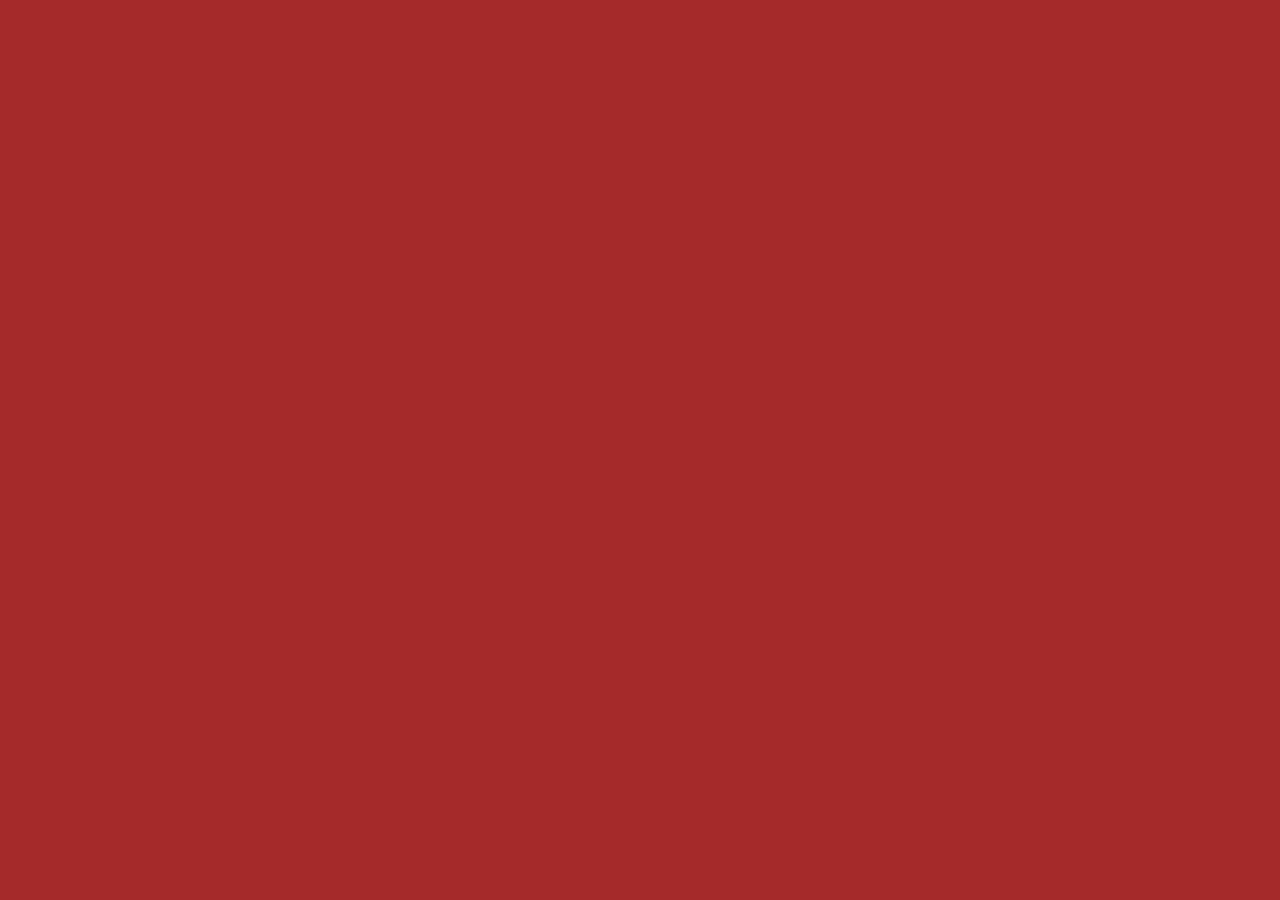
==== index.html @ 854b7b89 "first commit" ====
<!DOCTYPE html>
<html lang="en">
<head>
    <meta charset="UTF-8">
    <meta http-equiv="X-UA-Compatible" content="IE=edge">
    <meta name="viewport" content="width=device-width, initial-scale=1.0">
    <link rel="stylesheet" href="./css/style.css">
    <title>Document</title>
</head>
<body>
    <header>

    </header>
    <main>

    </main>
    <footer>
        
    </footer>
</body>
</html>
---- css/style.css ----
*{
    margin: 0;
    padding:0;
    box-sizing:border-box;
}

body{
    background-color: brown;
}
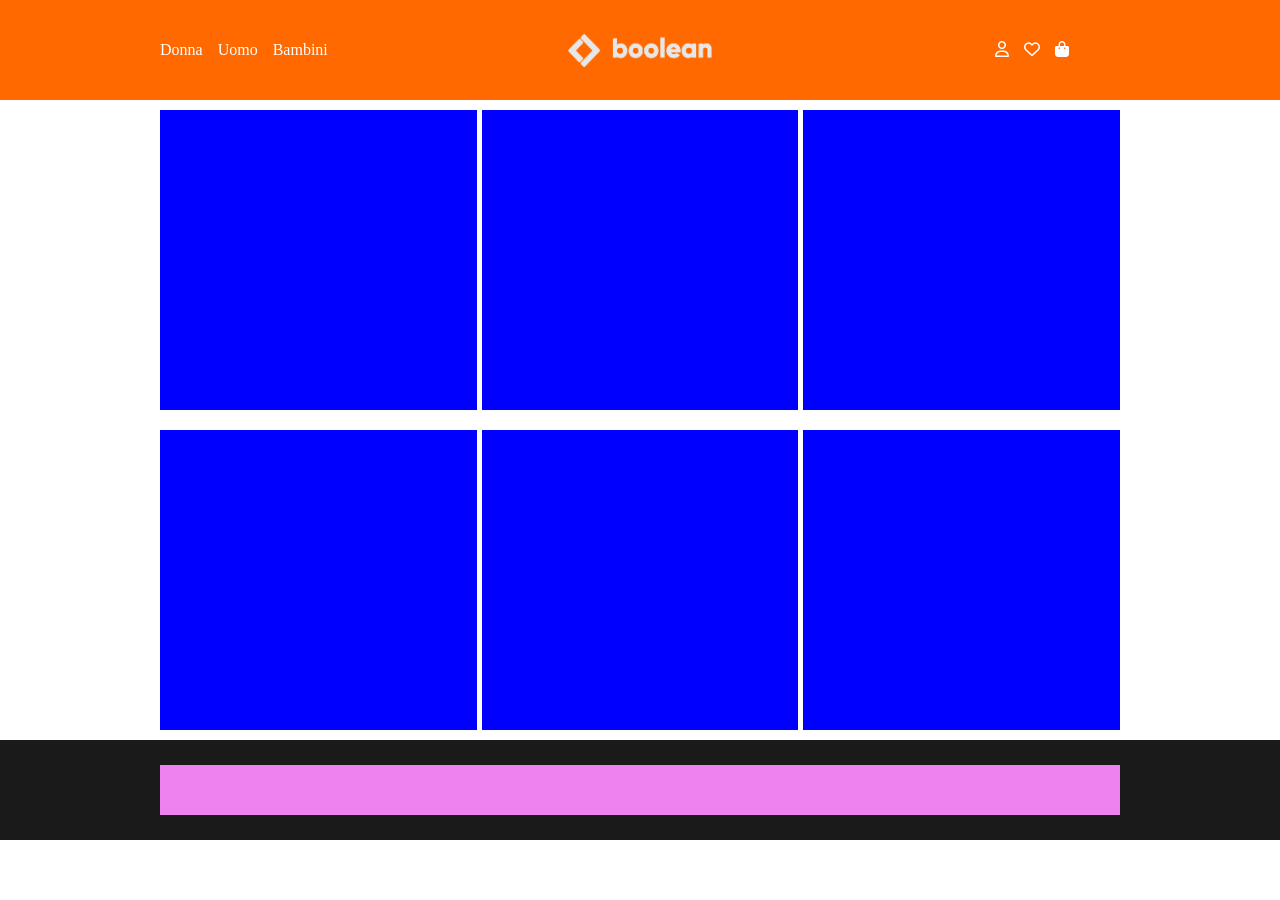
==== commit fefb0125: "structur done" ====
--- a/index.html
+++ b/index.html
@@ -5,17 +5,83 @@
     <meta http-equiv="X-UA-Compatible" content="IE=edge">
     <meta name="viewport" content="width=device-width, initial-scale=1.0">
     <link rel="stylesheet" href="./css/style.css">
+    <link rel="stylesheet" href="https://cdnjs.cloudflare.com/ajax/libs/font-awesome/6.2.0/css/all.min.css" integrity="sha512-xh6O/CkQoPOWDdYTDqeRdPCVd1SpvCA9XXcUnZS2FmJNp1coAFzvtCN9BmamE+4aHK8yyUHUSCcJHgXloTyT2A==" crossorigin="anonymous" referrerpolicy="no-referrer" />
     <title>Document</title>
 </head>
 <body>
     <header>
+        <div class="background_header">
+            <div class="container_header">
+                <div class="row_header">
+                    <div class="column_header25 ">
+                        <div class="content_header"> 
+                            <ul>
+                                <li> <a href="#">Donna</a></li>
+                                <li> <a href="#">Uomo</a></li>
+                                <li> <a href="#">Bambini</a></li>
+                            </ul>
+                        </div>
+                    </div>
+                    <div class="column_header50 ">
+                        <div class="content_header_img">
+                            <img src="./img/boolean-logo.png" alt="logo">
+                        </div>
+                    </div>
+                    <div class="column_header25 ">
+                        <div class="content_header">
+                            <ul class="icon">
+                                <li> <a href="#"><i class="fa-regular fa-user"></i></a></li>
+                                <li> <a href="#"><i class="fa-regular fa-heart"></i></a></li>
+                                <li> <a href="#"><i class="fa-solid fa-bag-shopping"></i></a></li>
+                            </ul>
+                        </div>
 
+                    </div>
+                </div>
+            </div>
+        </div>
     </header>
     <main>
+        <div class="principal_cont_ma">
+            <div class="container_ma">
+                <div class="row_ma">
+                    <div class="column_ma background_blue">
+                        <div class="content_ma"></div>
+                    </div>
+                    <div class="column_ma background_blue">
+                        <div class="content_ma"></div>
+                    </div>
+                    <div class="column_ma background_blue">
+                        <div class="content_ma"></div>
+                    </div>
+                </div>
+            </div>
+            <div class="container_ma">
+                <div class="row_ma">
+                    <div class="column_ma background_blue">
+                        <div class="content_ma"></div>
+                    </div>
+                    <div class="column_ma background_blue">
+                        <div class="content_ma"></div>
+                    </div>
+                    <div class="column_ma background_blue">
+                        <div class="content_ma"></div>
+                    </div>
+                </div>
+            </div>
 
+        </div>
     </main>
     <footer>
-        
+        <div class="background_footer">
+            <div class="container_footer">
+                <div class="row_footer">
+                    <div class="column_footer background_violet"></div>
+                    <div class="column_footer background_violet"></div>
+                </div>
+            </div>
+
+        </div>
     </footer>
 </body>
 </html>
--- a/css/style.css
+++ b/css/style.css
@@ -3,7 +3,131 @@
     padding:0;
     box-sizing:border-box;
 }
+/* test background  */
+.background_pink{
+    background-color: pink;
+}
 
-body{
-    background-color: brown;
+.background_blue{
+    background-color: blue;
+}
+
+.background_violet{
+    background-color: violet;
+}
+
+/* background */
+
+.background_header{
+    background-color: #ff6900;
+    height: 100px;
+    width: 100%;
+    display: flex;
+    align-items: center;
+
+}
+
+.background_footer{
+    background-color: #1a1a1a;
+    height: 100px;
+    width: 100%;
+    display: flex;
+    align-items: center;
+}
+.background_red{
+    background-color: #ff0000;
+}
+.background_green{
+    background-color:#008000 ;
+}
+
+/* header */
+
+.container_header{
+    width: 75%;
+    margin: 0 auto;
+
+}
+
+.row_header{
+    width: 100%;
+    display: flex;
+    
+}
+
+.column_header25{
+    width: 25%;
+    display: flex;
+    align-items: center;
+    
+}
+
+.column_header50{
+    width: 50%;
+}
+
+
+
+.content_header ul{
+     list-style: none;  
+     display: flex;
+}
+
+.content_header li{
+    margin-right: 15px;
+}
+
+
+.content_header a{
+    text-decoration: none;
+    color: white;
+}
+
+.content_header_img{
+    text-align: center;
+}
+
+.content_header_img img{
+    width: 30%;
+    margin-top: 5px;
+}
+.icon{
+    margin-left: 115px;
+}
+
+/* main */
+
+.container_ma{
+    width: 75%;
+    margin: 0 auto;
+}
+
+.row_ma{
+    width: 100%;
+    display: flex;
+    justify-content: space-between;
+    
+}
+
+.column_ma{
+    height: 300px;
+    width: 33%;
+    margin: 10px 0;
+}
+
+/* footer */
+
+.container_footer{
+    width: 75%;
+    margin: 0 auto;
+}
+
+.row_footer{
+    width: 100%;
+    display: flex;
+}
+
+.column_footer{
+    height: 50px;
+    width: 50%;
 }
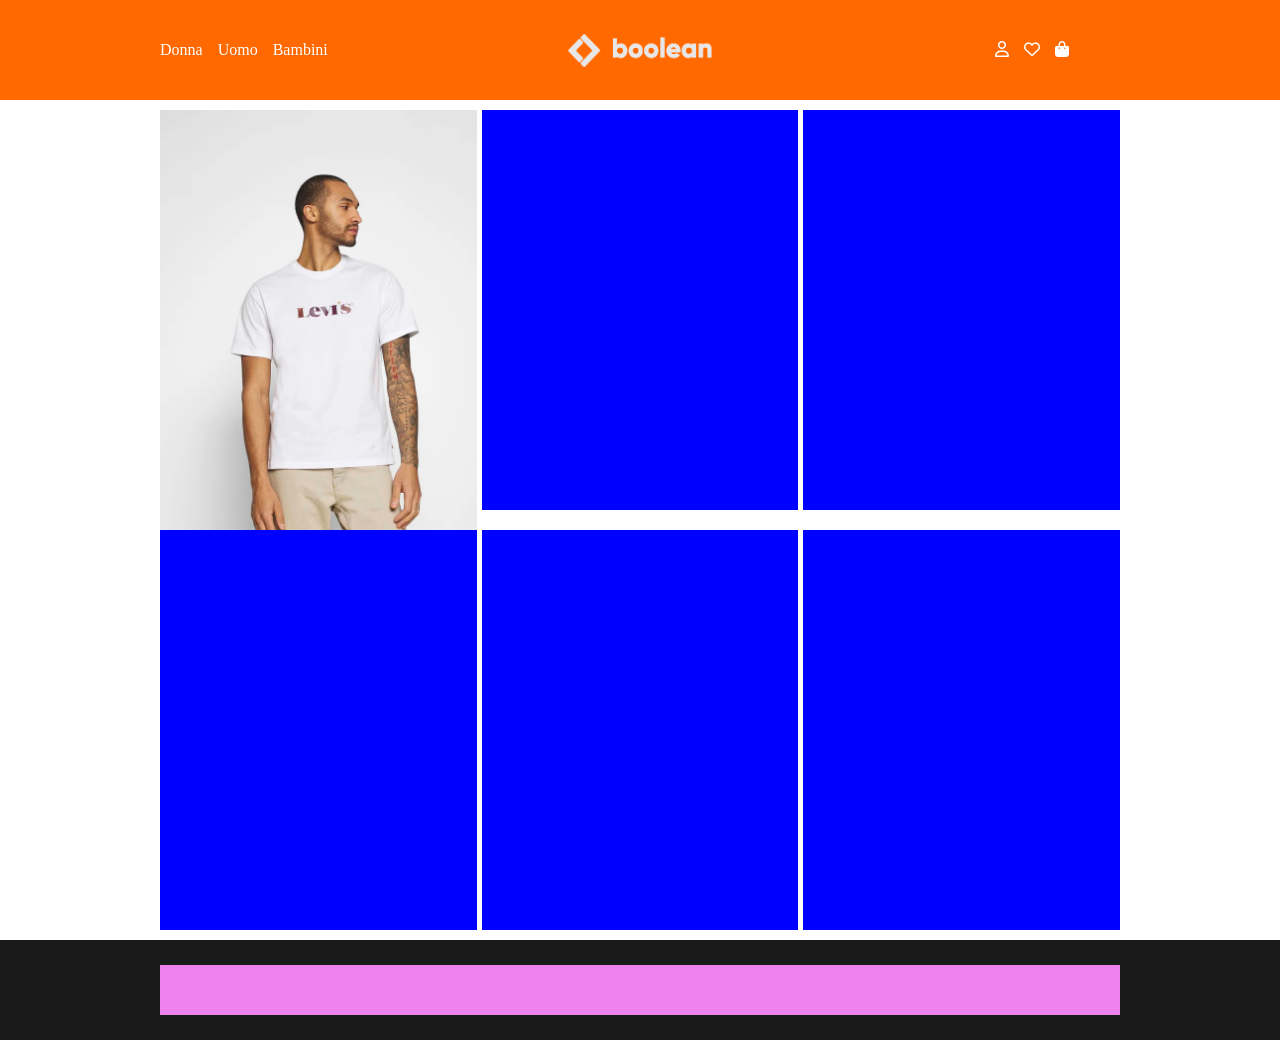
==== commit 89f80d8c: "add img" ====
--- a/index.html
+++ b/index.html
@@ -45,14 +45,18 @@
         <div class="principal_cont_ma">
             <div class="container_ma">
                 <div class="row_ma">
-                    <div class="column_ma background_blue">
-                        <div class="content_ma"></div>
+                    <div class="column_ma">
+                        <div class="content_ma background_blue">
+                            <div class="content_img">
+                                <img src="./img/1.webp" alt="boy1"> 
+                            </div>
+                        </div>
                     </div>
-                    <div class="column_ma background_blue">
-                        <div class="content_ma"></div>
+                    <div class="column_ma">
+                        <div class="content_ma background_blue"></div>
                     </div>
-                    <div class="column_ma background_blue">
-                        <div class="content_ma"></div>
+                    <div class="column_ma">
+                        <div class="content_ma background_blue"></div>
                     </div>
                 </div>
             </div>
--- a/css/style.css
+++ b/css/style.css
@@ -95,7 +95,7 @@
     margin-left: 115px;
 }
 
-/* main */
+/* main structure */
 
 .container_ma{
     width: 75%;
@@ -110,10 +110,22 @@
 }
 
 .column_ma{
-    height: 300px;
     width: 33%;
     margin: 10px 0;
 }
+
+/* main elements  */
+.content_ma{
+    height: 400px;
+}
+
+.content_img img{ 
+    width: 100%;
+
+}
+
+
+
 
 /* footer */
 
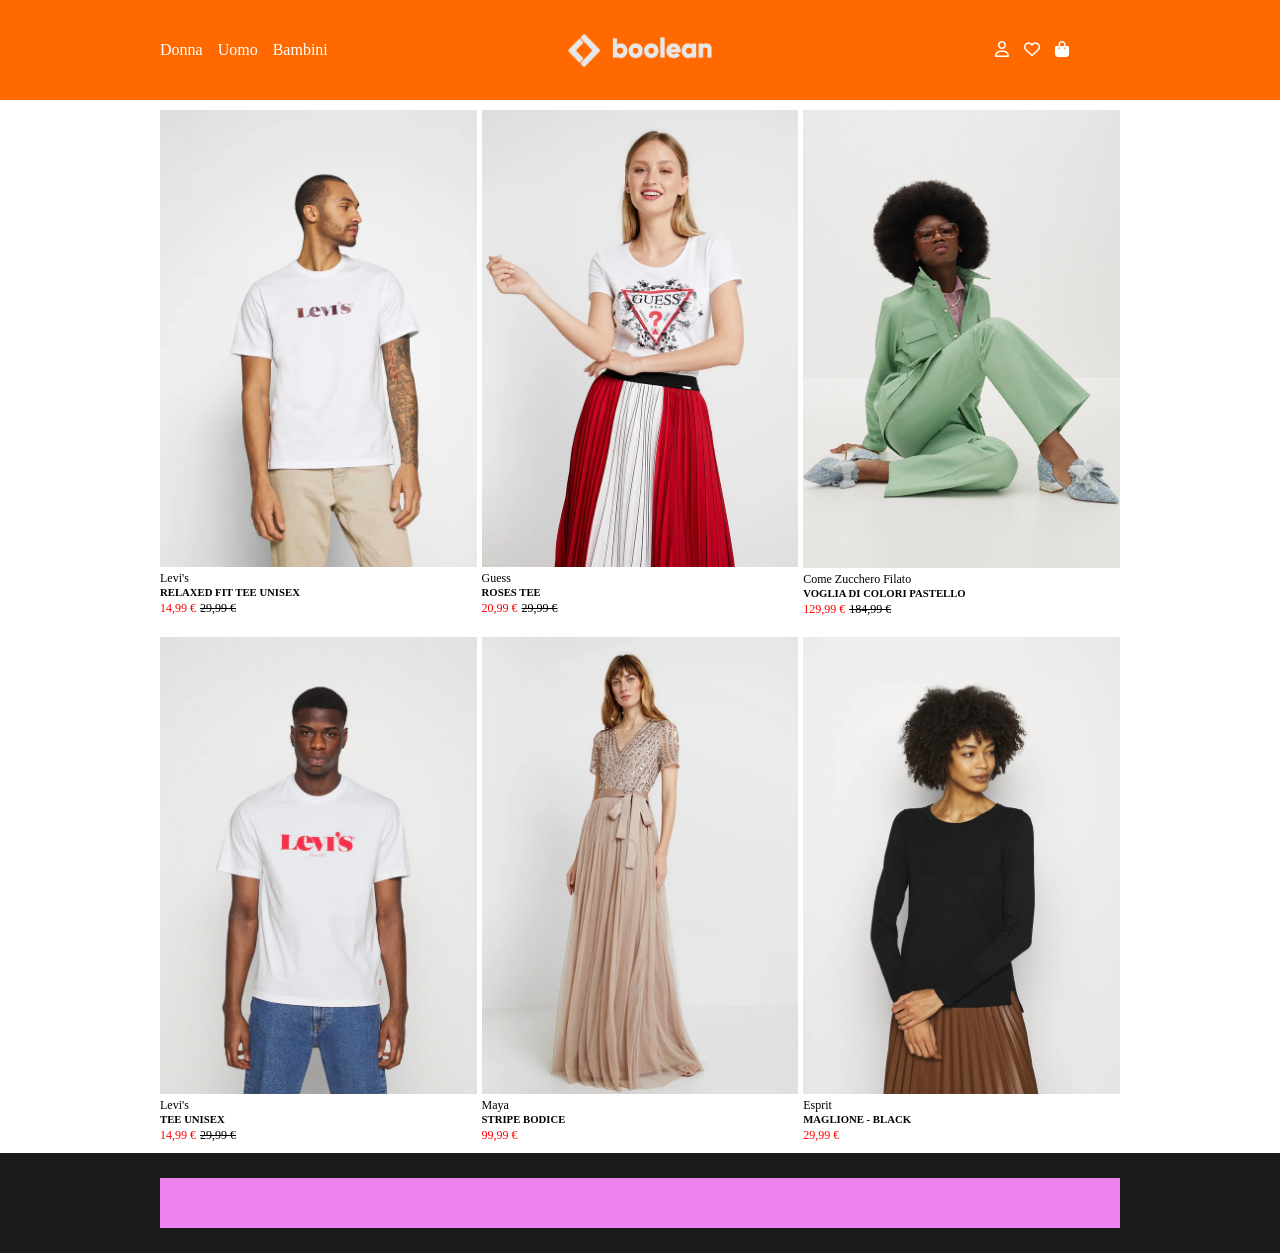
==== commit 7a032fe5: "add Description" ====
--- a/index.html
+++ b/index.html
@@ -46,30 +46,72 @@
             <div class="container_ma">
                 <div class="row_ma">
                     <div class="column_ma">
-                        <div class="content_ma background_blue">
+                        <div class="content_ma ">
                             <div class="content_img">
                                 <img src="./img/1.webp" alt="boy1"> 
                             </div>
+                            <p>Levi's</p>
+                            <h6>RELAXED FIT TEE UNISEX</h6>
+                            <span class="color_red">14,99 &#8364;</span>
+                            <span><s> 29,99 &#8364;</s></span>
                         </div>
                     </div>
                     <div class="column_ma">
-                        <div class="content_ma background_blue"></div>
+                        <div class="content_ma ">
+                            <div class="content_img">
+                                <img src="./img/2.webp" alt="boy1"> 
+                            </div>
+                            <p>Guess</p>
+                            <h6>ROSES TEE</h6>
+                            <span class="color_red">20,99 &#8364;</span>
+                            <span><s> 29,99 &#8364;</s></span>
+                        </div>
                     </div>
                     <div class="column_ma">
-                        <div class="content_ma background_blue"></div>
+                        <div class="content_ma ">
+                            <div class="content_img">
+                                <img src="./img/3.webp" alt="boy1"> 
+                            </div>
+                            <p>Come Zucchero Filato</p>
+                            <h6>VOGLIA DI COLORI PASTELLO</h6>
+                            <span class="color_red">129,99 &#8364;</span>
+                            <span><s>184,99 &#8364;</s></span>
+                        </div>
                     </div>
                 </div>
             </div>
             <div class="container_ma">
                 <div class="row_ma">
-                    <div class="column_ma background_blue">
-                        <div class="content_ma"></div>
+                    <div class="column_ma ">
+                        <div class="content_ma">
+                            <div class="content_img">
+                                <img src="./img/4.webp" alt="boy1"> 
+                            </div>
+                            <p>Levi's</p>
+                            <h6>TEE UNISEX</h6>
+                            <span class="color_red">14,99 &#8364;</span>
+                            <span><s> 29,99 &#8364;</s></span>
+                        </div>
                     </div>
-                    <div class="column_ma background_blue">
-                        <div class="content_ma"></div>
+                    <div class="column_ma ">
+                        <div class="content_ma">
+                            <div class="content_img">
+                                <img src="./img/5.webp" alt="boy1"> 
+                            </div>
+                            <p>Maya</p>
+                            <h6>STRIPE BODICE</h6>
+                            <span class="color_red">99,99 &#8364;</span>
+                        </div>
                     </div>
-                    <div class="column_ma background_blue">
-                        <div class="content_ma"></div>
+                    <div class="column_ma ">
+                        <div class="content_ma">
+                            <div class="content_img">
+                                <img src="./img/6.webp" alt="boy1"> 
+                            </div>
+                            <p>Esprit</p>
+                            <h6>MAGLIONE - BLACK</h6>
+                            <span class="color_red">29,99 &#8364;</span>
+                        </div>
                     </div>
                 </div>
             </div>
--- a/css/style.css
+++ b/css/style.css
@@ -115,14 +115,19 @@
 }
 
 /* main elements  */
-.content_ma{
-    height: 400px;
+.content_ma p, .content_ma span{
+    font-size: 12px;
 }
+.color_red{
+    color: red;
+}
+
 
 .content_img img{ 
     width: 100%;
+}
 
-}
+
 
 
 
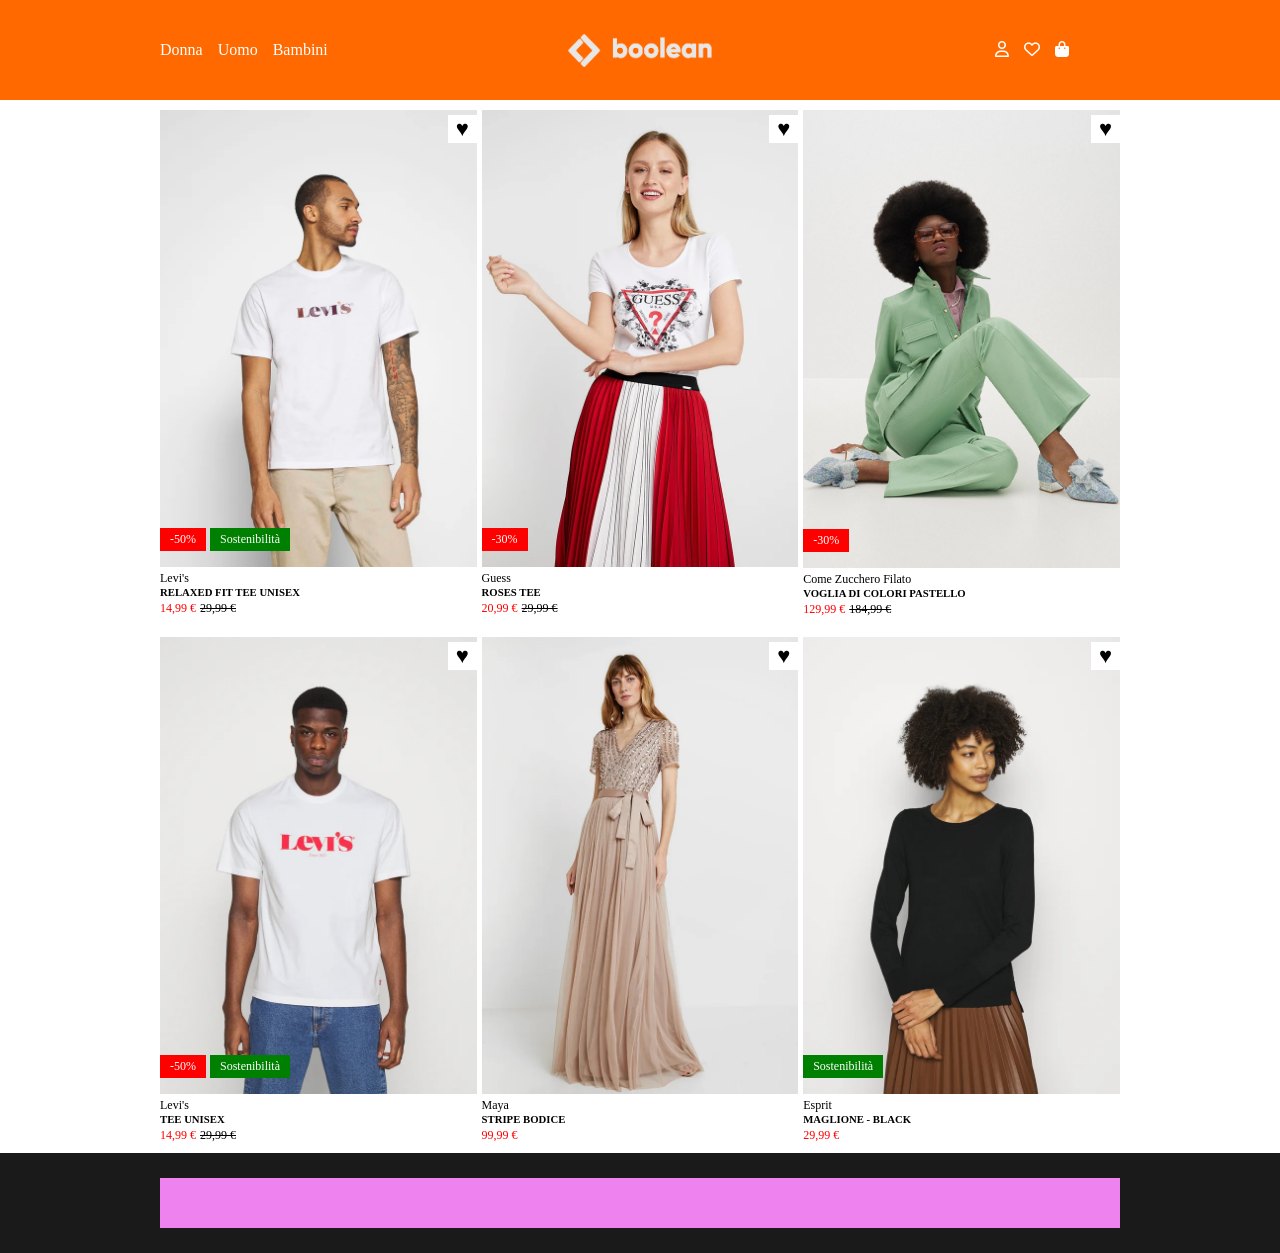
==== commit 63e5a9bf: "heart, sales, eco add" ====
--- a/index.html
+++ b/index.html
@@ -49,6 +49,13 @@
                         <div class="content_ma ">
                             <div class="content_img">
                                 <img src="./img/1.webp" alt="boy1"> 
+                                <div class="container_symbols">
+                                    <div> &hearts;</div>
+                                </div>
+                                <div class="container_details">
+                                    <p class="content_sale color_white">-50%</p>
+                                    <p class="content_eco color_white">Sostenibilità</p>
+                                </div>
                             </div>
                             <p>Levi's</p>
                             <h6>RELAXED FIT TEE UNISEX</h6>
@@ -59,8 +66,15 @@
                     <div class="column_ma">
                         <div class="content_ma ">
                             <div class="content_img">
-                                <img src="./img/2.webp" alt="boy1"> 
+                                <img src="./img/2.webp" alt="boy1">
+                                <div class="container_symbols">
+                                    <div> &hearts;</div>
+                                </div>
+                                <div class="container_details">
+                                    <p class="content_sale color_white">-30%</p>
+                                </div>
                             </div>
+
                             <p>Guess</p>
                             <h6>ROSES TEE</h6>
                             <span class="color_red">20,99 &#8364;</span>
@@ -70,7 +84,13 @@
                     <div class="column_ma">
                         <div class="content_ma ">
                             <div class="content_img">
-                                <img src="./img/3.webp" alt="boy1"> 
+                                <img src="./img/3.webp" alt="boy1">
+                                <div class="container_symbols">
+                                    <div> &hearts;</div>
+                                </div>
+                                <div class="container_details">
+                                    <p class="content_sale color_white">-30%</p>
+                                </div>
                             </div>
                             <p>Come Zucchero Filato</p>
                             <h6>VOGLIA DI COLORI PASTELLO</h6>
@@ -85,7 +105,14 @@
                     <div class="column_ma ">
                         <div class="content_ma">
                             <div class="content_img">
-                                <img src="./img/4.webp" alt="boy1"> 
+                                <img src="./img/4.webp" alt="boy1">
+                                <div class="container_symbols">
+                                    <div> &hearts;</div>
+                                </div>
+                                <div class="container_details">
+                                    <p class="content_sale color_white">-50%</p>
+                                    <p class="content_eco color_white">Sostenibilità</p>
+                                </div> 
                             </div>
                             <p>Levi's</p>
                             <h6>TEE UNISEX</h6>
@@ -96,7 +123,10 @@
                     <div class="column_ma ">
                         <div class="content_ma">
                             <div class="content_img">
-                                <img src="./img/5.webp" alt="boy1"> 
+                                <img src="./img/5.webp" alt="boy1">
+                                <div class="container_symbols">
+                                    <div> &hearts;</div>
+                                </div> 
                             </div>
                             <p>Maya</p>
                             <h6>STRIPE BODICE</h6>
@@ -106,7 +136,13 @@
                     <div class="column_ma ">
                         <div class="content_ma">
                             <div class="content_img">
-                                <img src="./img/6.webp" alt="boy1"> 
+                                <img src="./img/6.webp" alt="boy1">
+                                <div class="container_symbols">
+                                    <div> &hearts;</div>
+                                </div>
+                                <div class="container_details">
+                                    <p class="content_eco color_white">Sostenibilità</p>
+                                </div>
                             </div>
                             <p>Esprit</p>
                             <h6>MAGLIONE - BLACK</h6>
--- a/css/style.css
+++ b/css/style.css
@@ -118,14 +118,50 @@
 .content_ma p, .content_ma span{
     font-size: 12px;
 }
+
+.color_white{
+    color: white;
+}
+
 .color_red{
     color: red;
 }
 
+.content_img{
+    position: relative;
+}
 
 .content_img img{ 
     width: 100%;
 }
+
+.container_symbols{
+    font-size: 22px;
+    position: absolute;
+    background-color:white;
+    padding: 1px 8px;
+    top: 5px;
+    right: 0;
+}
+.container_details{
+    
+    position: absolute;
+    bottom: 20px;
+}
+.content_sale{
+    display: inline-block;
+    font-size: 25px;
+    background-color: red;
+    padding: 4px 10px;  
+}
+.content_eco{
+    display: inline-block;
+    font-size: 25px;
+    background-color: green;
+    padding: 4px 10px;  
+}
+
+
 
 
 
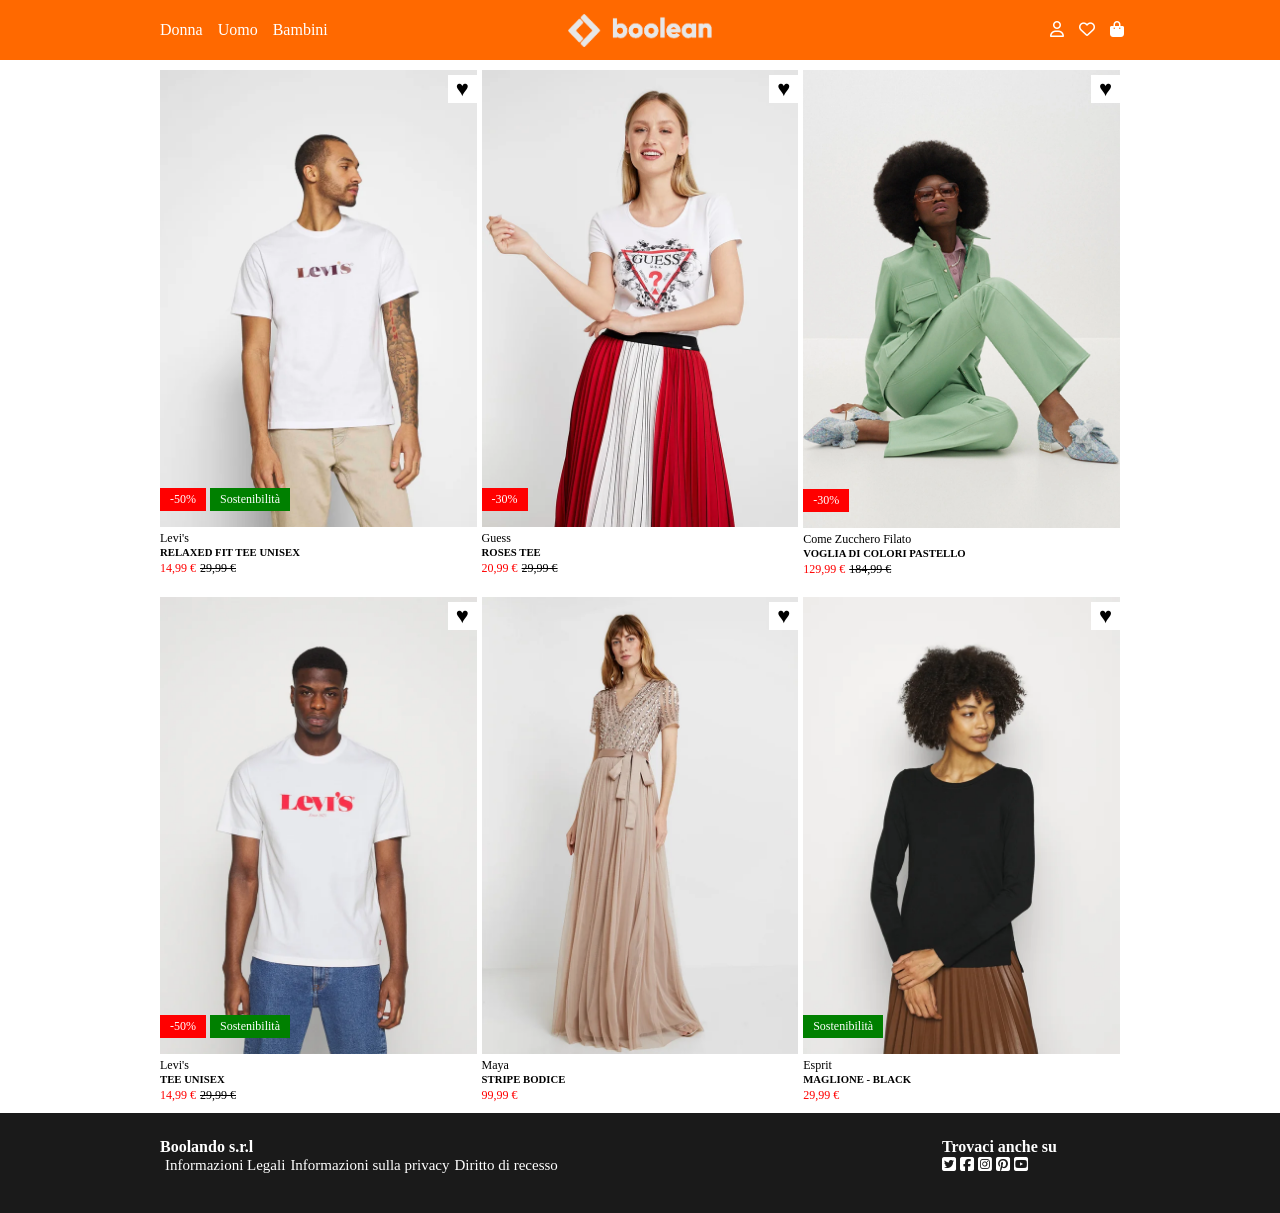
==== commit c178b18a: "footer done" ====
--- a/index.html
+++ b/index.html
@@ -48,7 +48,7 @@
                     <div class="column_ma">
                         <div class="content_ma ">
                             <div class="content_img">
-                                <img src="./img/1.webp" alt="boy1"> 
+                                <img src="./img/1.webp" alt="boy1">
                                 <div class="container_symbols">
                                     <div> &hearts;</div>
                                 </div>
@@ -158,8 +158,22 @@
         <div class="background_footer">
             <div class="container_footer">
                 <div class="row_footer">
-                    <div class="column_footer background_violet"></div>
-                    <div class="column_footer background_violet"></div>
+                    <div class="column_footer_left color_white">
+                        <h4>Boolando s.r.l</h4>
+                        <ul>
+                            <li><a href=""> Informazioni Legali</a></li>
+                            <li><a href=""> Informazioni sulla privacy</a></li>
+                            <li><a href=""> Diritto di recesso</a></li>
+                        </ul>
+                    </div>
+                    <div class="column_footer_right color_white">
+                        <h4>Trovaci anche su</h4>
+                        <span><i class="fa-brands fa-square-twitter"></i></span>
+                        <span><i class="fa-brands fa-square-facebook"></i></span>
+                        <span><i class="fa-brands fa-square-instagram"></i></span>
+                        <span><i class="fa-brands fa-square-pinterest"></i></span>
+                        <span><i class="fa-brands fa-square-youtube"></i></span>
+                    </div>
                 </div>
             </div>
 
--- a/css/style.css
+++ b/css/style.css
@@ -20,7 +20,7 @@
 
 .background_header{
     background-color: #ff6900;
-    height: 100px;
+    height: 60px;
     width: 100%;
     display: flex;
     align-items: center;
@@ -75,6 +75,7 @@
 
 .content_header li{
     margin-right: 15px;
+    
 }
 
 
@@ -92,7 +93,7 @@
     margin-top: 5px;
 }
 .icon{
-    margin-left: 115px;
+    margin-left: 170px;
 }
 
 /* main structure */
@@ -168,6 +169,8 @@
 
 
 
+
+
 /* footer */
 
 .container_footer{
@@ -178,9 +181,28 @@
 .row_footer{
     width: 100%;
     display: flex;
-}
-
-.column_footer{
+    justify-content: space-between;
+}
+
+.column_footer_left{
     height: 50px;
-    width: 50%;
+    width: 70%;
+}
+.column_footer_right{
+    height: 50px;
+    width: 30%;
+    padding-left: 110px;
+}
+
+
+.row_footer ul{
+    list-style: none;  
+    display: flex;
+}
+
+.row_footer a{
+    text-decoration: none;
+    color: white;
+    font-size: 15px;
+    padding-left: 5px;
 }
